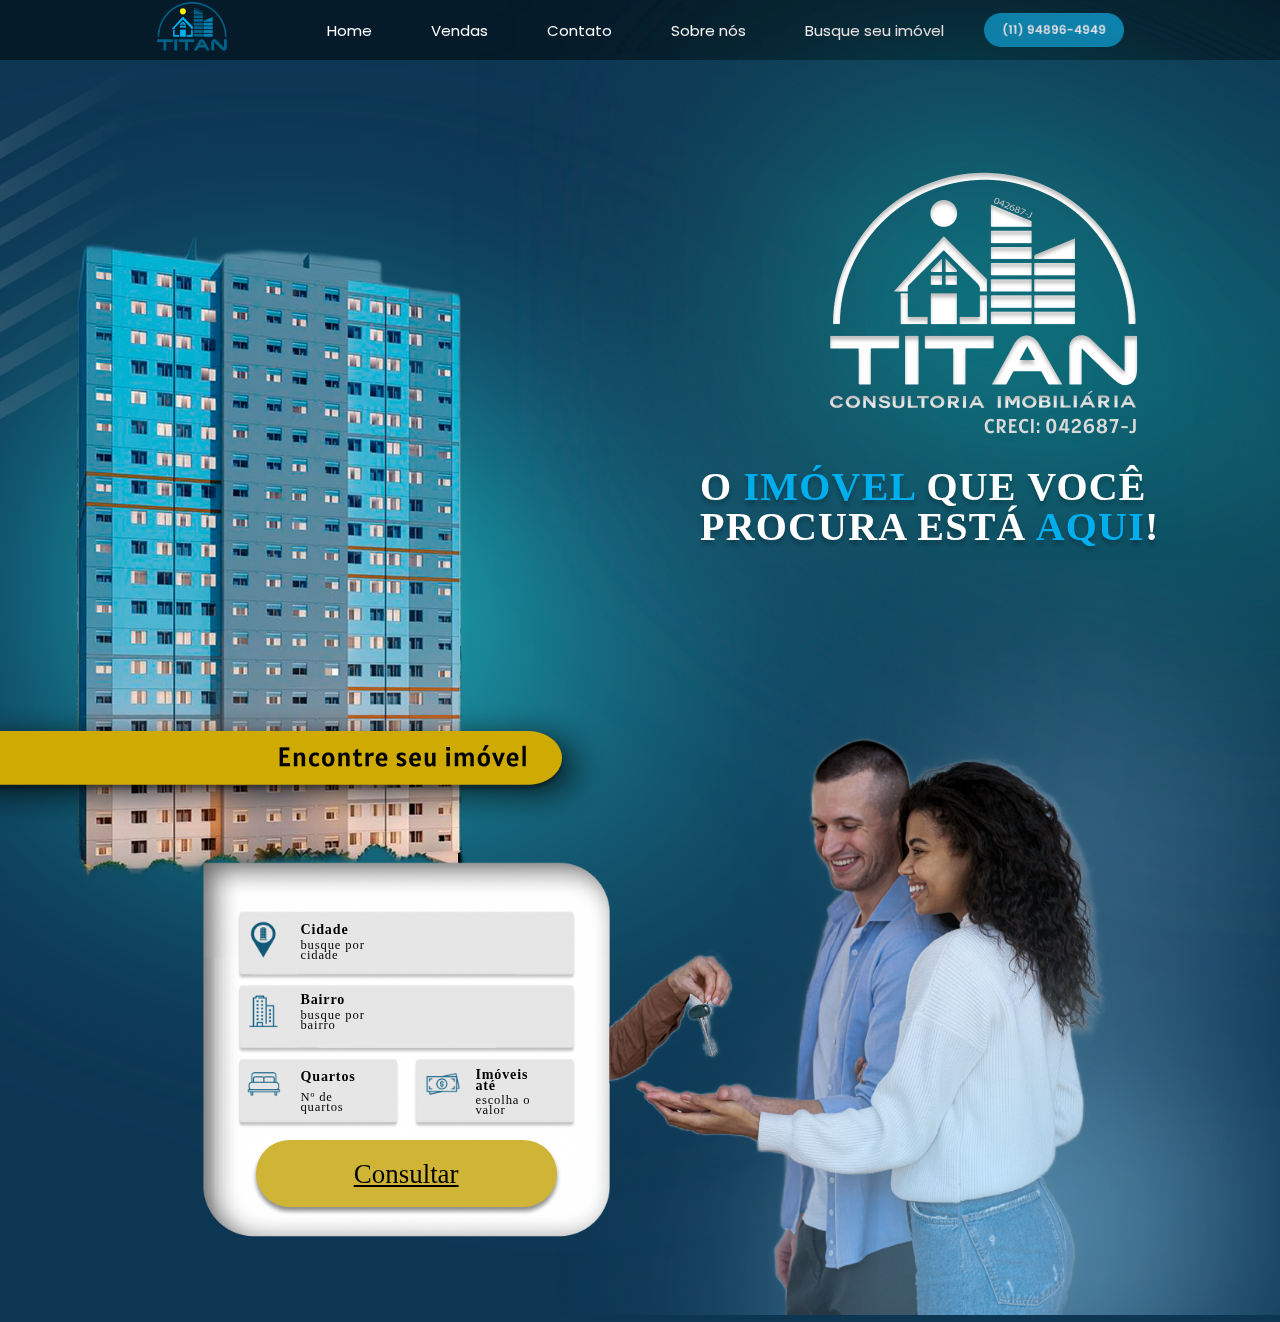
==== index.html @ 80bb3365 "Primeira página, atualização de commit 01" ====
<!DOCTYPE html>
<html lang="pt">
<head>
    <link rel="stylesheet" href="./css/main.css">
    <script src="main.js"></script>
    <meta charset="UTF-8">
    <meta http-equiv="X-UA-Compatible" content="IE=edge">
    <meta name="viewport" content="width=device-width, initial-scale=1.0">
    <title>Titan Consultoria</title>
</head>
<body>


<!-- Inicio do Menu -->
<header>

    <a href="#" class="logo">
        <img src="./img/logo.png" width="70px" />  <!-- simbolo da logo do menu -->
    

    <nav class="menu">
        <a href="#home">Home</a>
        <a href="#vendas">Vendas</a>
        <a href="#contato">Contato</a>
        <a href="#sobre">Sobre nós</a>
        <a href="#busque">Busque seu imóvel</a>
    </nav>
    
    <div>
        <a href='https://api.whatsapp.com/send?phone=5511948964949&text=Ol%C3%A1,%20vim%20atrav%C3%A9s%20do%20site%20de%20im%C3%B3veis,%20poderia%20me%20ajudar%20com%20algo?'>
        <button> <img src="./img/contato.png" width="140px"> </button></a>
    </div> 

</header>
<!-- Fim do Menu -->


<!-- Inicio das Imagens da primeira parte da página -->
<div>
    <a class="pretoblur2">
        <img src="img/Ellipse 62pretoblur.png">
    </a>
    <a class="blur">
        <img src="img/Ellipse 63.png">
    </a>
    <a class="tiras">
        <img src="img/tiras.png">
    </a>
    <a class="blur2">
        <img src="img/Ellipse 63.png">
    </a>
    <a class="predio">
        <img src="img/predio pg 2.png">
    </a>
    <a class="parte1">
        <h1> O <span class="Classe1">Imóvel</span> que você procura está <span class="Classe1">aqui</span>!</h1>
        <img src="img/logoooo.png" />
    </a> 
</div>
<!-- Fim das Imagens da primeira parte da página -->
 

<!-- Inicio da segunda parte da página, painel de "encontre seu imóvel" -->
<div>
    <a class="encontre">
        <img src="img/Retângulo amarelo pg 3 esquerda.png">    <!-- Titulo no retângulo amarelo "Encontre seu imóvel" -->
    </a>
    <a class="pesquisa">
        <img src="img/pesquisa.png" width="1500px">            <!-- Painel branco com as divisórias e a imagem de um casal pegando a chave-->
    </a>
    <h3> <span class="quarto">Quartos</span></h3>              <!-- Textos do painel -->
    <h4> <span class="quantosq">Nº de quartos</span></h4>

    <h3> <span class="dinheiro">Imóveis até</span></h3>
    <h4> <span class="quantosd">escolha o valor</span></h4>

    <h3> <span class="bairro">Bairro</span></h3>
    <h4> <span class="quantosb">busque por bairro</span></h4>

    <h3> <span class="cidade">Cidade</span></h3>
    <h4> <span class="quantosc">busque por cidade</span></h4>
    <div>
        <button>
            <a href="#" img src="img/seta.png" class="seta1"></a>        <!-- Botões de setas do painel para cliclar e aparecer as opções -->
            <a href="#" img src="img/seta.png" class="seta2"></a>
            <a href="#" img src="img/seta.png" class="seta3"></a>
            <a href="#" img src="img/seta.png" class="seta4"></a>
        </button>
    </div>

    <div class="consultar">
        <a href="#Consultar" class="consultarp">Consultar</a>            <!-- Botão consultar -->
    </div>
</div>
<!-- Fim da segunda parte da página, painel de "encontre seu imóvel" -->








</body>       
</html>
---- css/main.css ----
@import url('https://fonts.googleapis.com/css2?family=Poppins&display=swap');


html{
font-size: 62.5%;
overflow-x: hidden;
scroll-behavior: smooth;
scroll-padding-top: 7rem;
}

body {
margin: 0;
padding: 0;
font-family: 'Poppins', sans-serif;
font-size: 16px;
background-color:rgba(13, 54, 83, 1);
}


/* Inico style menu */
header {
/* barra preta menu */
margin: 0px;
width: 100%;
background-color: rgb(0, 0, 0, 0.5);
height: 60px;
display: flex;
align-items:center;
justify-content: center;  /* Centralizar horizontalmente */
}

header .menu .logo img {
/* logo menu */
margin-left: 80px;
display: flex;
align-items: center;
}

header .menu a {
/* palavras do menu */
margin: o 40px;
margin-right: auto;
margin: 10px;
margin-left: 45px;
color: white;
font-size: 15px;
text-decoration: none;
text-align: center;
}

header .menu a:hover {
/* palavras Ficar amarelo ao passar o mouse */
color:var(--blue);
color: rgba(250, 210, 25, 1);
}

button {
/* botões geral */
all: unset;
cursor: pointer;
outline: revert;
transition: 400ms;
}

header button {
/* botão telefone menu */
margin-right: auto;
margin-left: 30px;
display: flex;
align-items: center;
}
/* Fim do style menu */



/* Inicio das Imagens da primeira parte da página  */
h1 {
/* Frase da página 'O imóvel que você procura está aqui' */
position: absolute;
width: 600px;
height: 10px;
left: 700px;
top: 440px;

font-family: 'Radio Canada';
font-style: normal;
font-weight: 700;
font-size: 40px;
line-height: 100%;
/* or 50px */

letter-spacing: 0.03em;
text-transform: uppercase;

color: #FFFFFF;

text-shadow: 0px 4px 4px rgba(0, 0, 0, 0.25);
}

.Classe1 {
/* Letra em azul da frase da página 'O imóvel que você procura está aqui' */
color: rgba(0, 174, 238, 1)
}

.parte1 img {
/* Logo em branco */
position: absolute;
left: 770px;
top: 77px;
}

.pretoblur2 {
/* Blur de fundo */
position: absolute;
width: 300px;
height: 300px;
left: 800px;
top: 150px;
			
background: #01111f;
filter: blur(146.137px);
}

.blur {
/* Blur de fundo */
position: absolute;
width: 300px;
height: 300px;
left: 800px;
top: 150px;
	
background: rgb(215, 239, 255, 0.6);
mix-blend-mode: color-dodge;
filter: blur(146.137px);
}

.blur2 {
/* Blur de fundo */
position: absolute;
width: 350px;
height: 380px;
left: 100px;
top: 400px;
			
background: rgba(166, 218, 255, 0.81);
mix-blend-mode: color-dodge;
filter: blur(146.137px);
}

.predio {
/* Imagem de predio */
position: absolute;
left: .95%;
right: 63.2%;
top: 25%;
bottom: 73.81%;
}

.tiras {
/* 'textura' fundo */
width: 346.77px;
height: 47.62px;
left: 190px;
top: 11px;
}
/* Fim das imagens da primeira parte da página */



/* Inicio da segunda parte da página, painel de "encontre seu imóvel" */
.encontre {
/* Retangulo amarelo com Titulo 'Encontre seu imóvel' */
position: absolute;
width: 681.37px;
height: 53.74px;
left: -22px;
top: 700px;
filter: drop-shadow(0px 4px 4px rgba(0, 0, 0, 0.25));    /* sombra do painel */
}

.pesquisa {
/* Painel de buscar imóveis e foto do casal pegando a chave */
position: absolute;
top: 560px;
left: -100px;
}

.quarto {
/* quartos */
position: absolute;
width: 66.37px;
height: 12px;
left: 300.45px;
top: 1070.88px;

font-family: 'Alatsi';
font-style: normal;
font-weight: 900;
font-size: 14.064px;
line-height: 11px;
/* identical to box height, or 80% */
display: flex;
align-items: center;
letter-spacing: 0.857327px;
color: #000000;
}

.quantosq {
/* Nº de quartos  */
position: absolute;
width: 66.37px;
height: 12px;
left: 300.45px;
top: 1095.88px;

font-family: 'Abel';
font-style: normal;
font-weight: 400;
font-size: 12.622px;
line-height: 10px;
/* or 80% */
display: flex;
align-items: center;
letter-spacing: 0.857327px;
color: #000000;
}

.dinheiro {
/* Imóveis até */
position: absolute;
width: 66.37px;
height: 18px;
left: 475.45px;
top: 1070.88px;

font-family: 'Alatsi';
font-style: normal;
font-weight: 900;
font-size: 14.064px;
line-height: 11px;
/* identical to box height, or 80% */
display: flex;
align-items: center;
letter-spacing: 0.857327px;
color: #000000;
}

.quantosd {
/*  Escolha o valor */
position: absolute;
width: 66.37px;
height: 18px;
left: 475.45px;
top: 1095.88px;
    
font-family: 'Abel';
font-style: normal;
font-weight: 400;
font-size: 12.622px;
line-height: 10px;
/* or 80% */
display: flex;
align-items: center;
letter-spacing: 0.857327px;
color: #000000;
}

.bairro {
/* Bairro */
position: absolute;
width: 66.37px;
height: 18px;
left: 300.45px;
top: 990.88px;
    
font-family: 'Alatsi';
font-style: normal;
font-weight: 900;
font-size: 14.064px;
line-height: 11px;
/* identical to box height, or 80% */
display: flex;
align-items: center;
letter-spacing: 0.857327px;
color: #000000;
}

.quantosb {
/* Busque por bairro */
position: absolute;
width: 66.37px;
height: 18px;
left: 300.45px;
top: 1010.88px;
    
font-family: 'Abel';
font-style: normal;
font-weight: 400;
font-size: 12.622px;
line-height: 10px;
/* or 80% */
display: flex;
align-items: center;
letter-spacing: 0.857327px;
color: #000000;
}

.cidade {
/* Cidade */
position: absolute;
width: 66.37px;
height: 18px;
left: 300.45px;
top: 920.88px;
    
font-family: 'Alatsi';
font-style: normal;
font-weight: 900;
font-size: 14.064px;
line-height: 11px;
/* identical to box height, or 80% */
display: flex;
align-items: center;
letter-spacing: 0.857327px;
color: #000000; 
}

.quantosc {
/* Buscar por cidade */
position: absolute;
width: 66.37px;
height: 18px;
left: 300.45px;
top: 940.88px;
    
font-family: 'Abel';
font-style: normal;
font-weight: 400;
font-size: 12.622px;
line-height: 10px;
 /* or 80% */
display: flex;
align-items: center;
letter-spacing: 0.857327px;
color: #000000;
}

.consultarp {
/* Medidas do botão */
position: absolute;
width: 300.79px;
height: 67.01px;
left: 255.76px;
top: 1140.2px;
    
/* Fonte e posição do texto dentro do botão*/
font-family: 'Alatsi';
font-style: bold;
font-weight: 10;
font-size: 26.9786px;
line-height: 22px;
text-align: center;
display: flex;
justify-content: center;
align-items: center;
    
/* Botão, cor, sombra e borda */
color: #000000;
background: #d0b436;
box-shadow: 0px 4px 4px rgba(0, 0, 0, 0.25), 0px 4px 4px rgba(0, 0, 0, 0.25); 
border-radius: 200px;
}

.seta1 {
/* Botões de setas do painel para cliclar e aparecer as opções*/
position: absolute;
width: 15.12px;
height: 14.5px;
left: 550.14px;
top: 997.5px;
}

.seta2 {
/* Botões de setas do painel para cliclar e aparecer as opções*/
position: absolute;
width: 15.12px;
height: 14.5px;
left: 550.14px;
top: 923.5px;
}

.seta3 {
/* Botões de setas do painel para cliclar e aparecer as opções*/
position: absolute;
width: 15.12px;
height: 14.5px;
left: 550.14px;
top: 1070.5px;
}

.seta4 {
/* Botões de setas do painel para cliclar e aparecer as opções*/
position: absolute;
width: 15.12px;
height: 14.5px;
left: 375.14px;
top: 1070.5px;
}
/* da segunda parte da página, painel de "encontre seu imóvel */
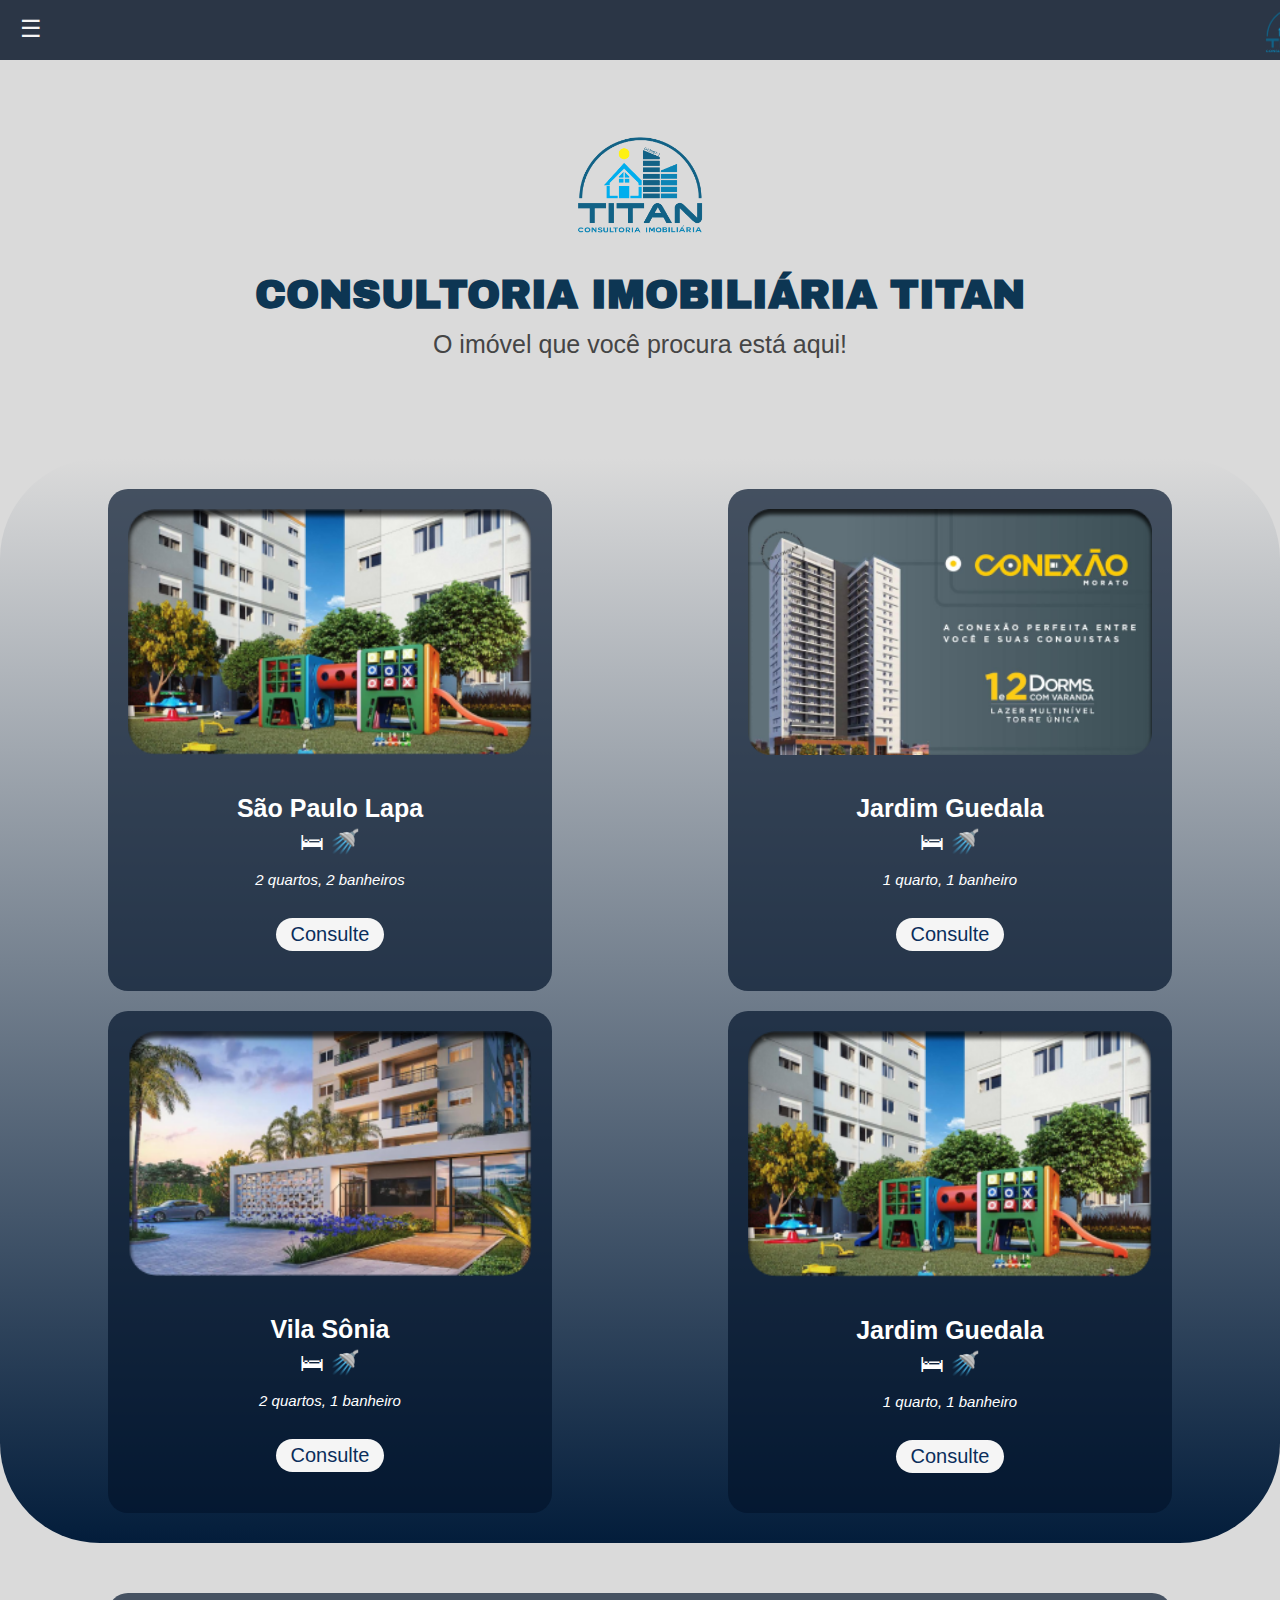
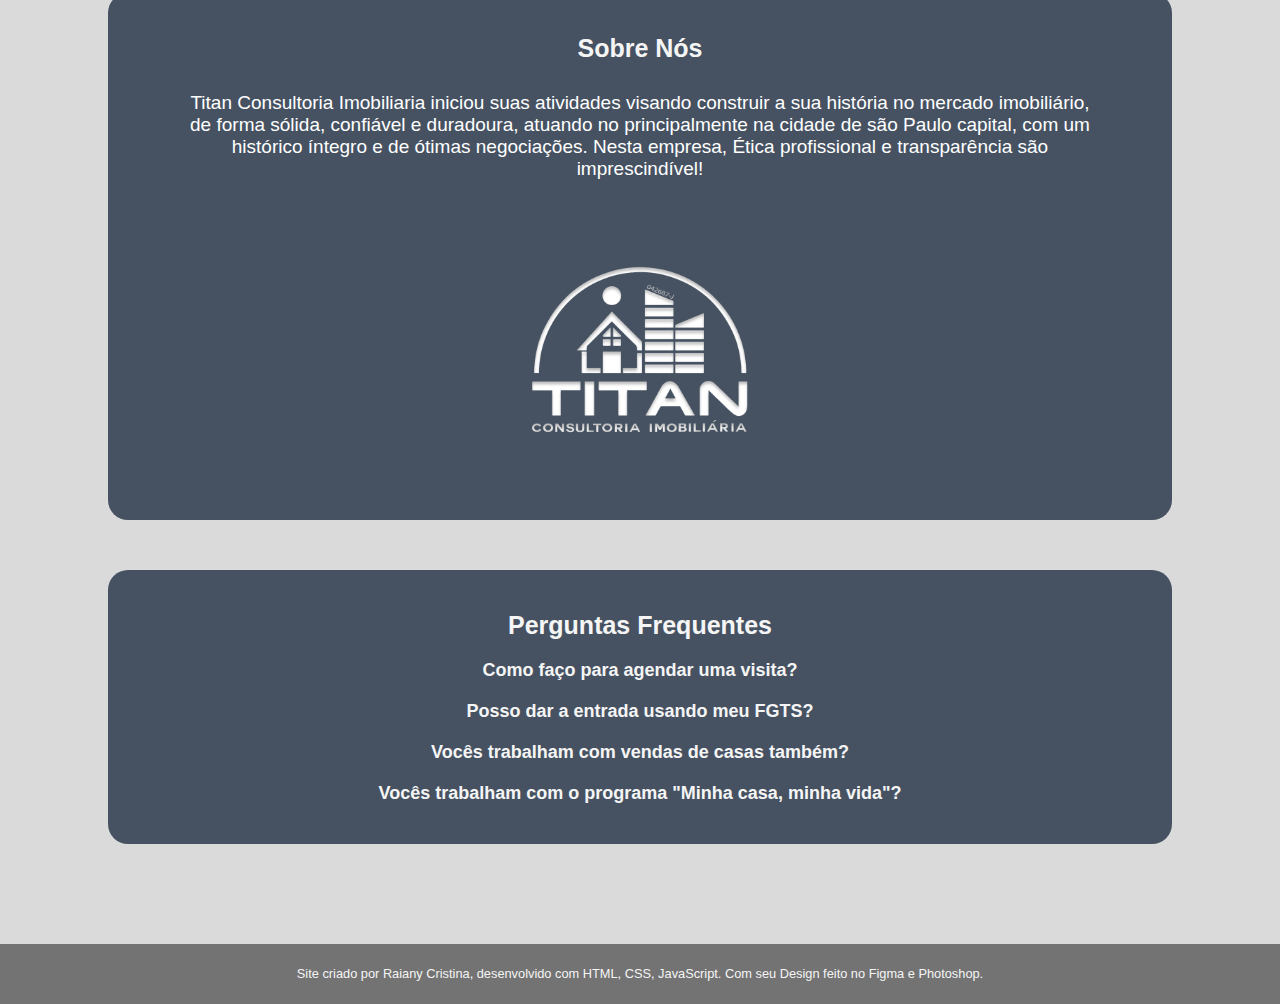
==== commit 481b24fe: "Atualização 2" ====
--- a/index.html
+++ b/index.html
@@ -2,104 +2,96 @@
 <html lang="pt">
 <head>
     <link rel="stylesheet" href="./css/main.css">
-    <script src="main.js"></script>
     <meta charset="UTF-8">
     <meta http-equiv="X-UA-Compatible" content="IE=edge">
     <meta name="viewport" content="width=device-width, initial-scale=1.0">
     <title>Titan Consultoria</title>
 </head>
 <body>
+<div class="overlay" id="overlay"></div>
+<div class="menu-lateral" id="menuLateral">
+    <nav class="menu">
+        <a href="#">Home</a>
+        <a href="vendas.html">Vendas</a>
+        <a href="contato.html">Contato</a>
+        <a href="sobre.html">Sobre nós</a>
+    </nav>
+</div>
+<header>
+    <div class="logo">
+        <img src="./img/logo.png" alt="Logo" />
+    </div>
+    <button class="menu-toggle" id="menuToggle">&#9776;</button>
+</header>
+<main>
+    <div class="principal">
+        <img class="logo2" src="img/logo.png" alt="Logo" />
+        <h1>CONSULTORIA IMOBILIÁRIA TITAN</h1>
+        <p class="paragrafo2">O imóvel que você procura está aqui!</p>
+    </div>
+    <div class="box-lateral">
+    </div>
+    <div class="featured-boxes">
+        <div class="featured-box">
+            <img src="img/foto1.png" alt="São Paulo Lapa" />
+            <h3>São Paulo Lapa</h3>
+            <div class="symbol">&#128719; &#128703;</div>
+            <p>2 quartos, 2 banheiros</p>
+            <button class="consult-button">Consulte</button>
+        </div>
+        <div class="featured-box">
+            <img src="img/foto3.png" alt="Jardim Guedala" />
+            <h3>Jardim Guedala</h3>
+            <div class="symbol">&#128719; &#128703;</div>
+            <p>1 quarto, 1 banheiro</p>
+            <button class="consult-button">Consulte</button>
+        </div>
+        <div class="featured-box">
+            <img src="img/foto2.png" alt="Vila Sônia" />
+            <h3>Vila Sônia</h3>
+            <div class="symbol">&#128719; &#128703;</div>
+            <p>2 quartos, 1 banheiro</p>
+            <button class="consult-button">Consulte</button>
+        </div>
+        <div class="featured-box">
+            <img src="img/foto1.png" alt="Jardim Guedala" />
+            <h3>Jardim Guedala</h3>
+            <div class="symbol">&#128719; &#128703;</div>
+            <p>1 quarto, 1 banheiro</p>
+            <button class="consult-button">Consulte</button>
+        </div>
+    </div>
+    <div class="about-us-box">
+        <h2>Sobre Nós</h2>
+        <div class="about-us-content">
+            <p>Titan Consultoria Imobiliaria iniciou suas atividades visando construir a sua história no mercado imobiliário, de forma sólida, confiável e duradoura, atuando no principalmente na cidade de são Paulo capital, com um histórico íntegro e de ótimas negociações. Nesta empresa, Ética profissional e transparência são imprescindível!</p>
+            <img src="img/logo branco.png" alt="Sobre Nós" />
+        </div>
+    </div>
+    <div class="faq-box">
+        <h2>Perguntas Frequentes</h2>
+        <div class="faq-question">
+            <h3>Como faço para agendar uma visita?</h3>
+            <div class="faq-answer">Para agendar, basta entrar em contato conosco, pelo WhatsApp, email etc. email: raianyoc@gmail.com.</div>
+        </div>
+        <div class="faq-question">
+            <h3>Posso dar a entrada usando meu FGTS?</h3>
+            <div class="faq-answer">Pode sim! Entre em contato com a gente para saber mais.</div>
+        </div>
+        <div class="faq-question">
+            <h3>Vocês trabalham com vendas de casas também?</h3>
+            <div class="faq-answer">Não, trabalhamos apenas com vendas de apartamentos!</div>
+        </div>
+        <div class="faq-question">
+            <h3>Vocês trabalham com o programa "Minha casa, minha vida"?</h3>
+            <div class="faq-answer">Sim! Trabalhamos com este programa por todo estado de São Paulo!</div>
+        </div>
 
-
-<!-- Inicio do Menu -->
-<header>
-
-    <a href="#" class="logo">
-        <img src="./img/logo.png" width="70px" />  <!-- simbolo da logo do menu -->
-    
-
-    <nav class="menu">
-        <a href="#home">Home</a>
-        <a href="#vendas">Vendas</a>
-        <a href="#contato">Contato</a>
-        <a href="#sobre">Sobre nós</a>
-        <a href="#busque">Busque seu imóvel</a>
-    </nav>
-    
-    <div>
-        <a href='https://api.whatsapp.com/send?phone=5511948964949&text=Ol%C3%A1,%20vim%20atrav%C3%A9s%20do%20site%20de%20im%C3%B3veis,%20poderia%20me%20ajudar%20com%20algo?'>
-        <button> <img src="./img/contato.png" width="140px"> </button></a>
     </div> 
-
-</header>
-<!-- Fim do Menu -->
-
-
-<!-- Inicio das Imagens da primeira parte da página -->
-<div>
-    <a class="pretoblur2">
-        <img src="img/Ellipse 62pretoblur.png">
-    </a>
-    <a class="blur">
-        <img src="img/Ellipse 63.png">
-    </a>
-    <a class="tiras">
-        <img src="img/tiras.png">
-    </a>
-    <a class="blur2">
-        <img src="img/Ellipse 63.png">
-    </a>
-    <a class="predio">
-        <img src="img/predio pg 2.png">
-    </a>
-    <a class="parte1">
-        <h1> O <span class="Classe1">Imóvel</span> que você procura está <span class="Classe1">aqui</span>!</h1>
-        <img src="img/logoooo.png" />
-    </a> 
-</div>
-<!-- Fim das Imagens da primeira parte da página -->
- 
-
-<!-- Inicio da segunda parte da página, painel de "encontre seu imóvel" -->
-<div>
-    <a class="encontre">
-        <img src="img/Retângulo amarelo pg 3 esquerda.png">    <!-- Titulo no retângulo amarelo "Encontre seu imóvel" -->
-    </a>
-    <a class="pesquisa">
-        <img src="img/pesquisa.png" width="1500px">            <!-- Painel branco com as divisórias e a imagem de um casal pegando a chave-->
-    </a>
-    <h3> <span class="quarto">Quartos</span></h3>              <!-- Textos do painel -->
-    <h4> <span class="quantosq">Nº de quartos</span></h4>
-
-    <h3> <span class="dinheiro">Imóveis até</span></h3>
-    <h4> <span class="quantosd">escolha o valor</span></h4>
-
-    <h3> <span class="bairro">Bairro</span></h3>
-    <h4> <span class="quantosb">busque por bairro</span></h4>
-
-    <h3> <span class="cidade">Cidade</span></h3>
-    <h4> <span class="quantosc">busque por cidade</span></h4>
-    <div>
-        <button>
-            <a href="#" img src="img/seta.png" class="seta1"></a>        <!-- Botões de setas do painel para cliclar e aparecer as opções -->
-            <a href="#" img src="img/seta.png" class="seta2"></a>
-            <a href="#" img src="img/seta.png" class="seta3"></a>
-            <a href="#" img src="img/seta.png" class="seta4"></a>
-        </button>
-    </div>
-
-    <div class="consultar">
-        <a href="#Consultar" class="consultarp">Consultar</a>            <!-- Botão consultar -->
-    </div>
-</div>
-<!-- Fim da segunda parte da página, painel de "encontre seu imóvel" -->
-
-
-
-
-
-
-
-
-</body>       
+</main>
+<footer>
+    <p>Site criado por Raiany Cristina, desenvolvido com HTML, CSS, JavaScript. Com seu Design feito no Figma e Photoshop.</p>
+</footer>
+<script src="main.js"></script>
+</body>
 </html>--- a/css/main.css
+++ b/css/main.css
@@ -1,409 +1,378 @@
-@import url('https://fonts.googleapis.com/css2?family=Poppins&display=swap');
-
-
-html{
-font-size: 62.5%;
-overflow-x: hidden;
-scroll-behavior: smooth;
-scroll-padding-top: 7rem;
-}
-
+@import url('https://fonts.googleapis.com/css2?family=Archivo+Black&display=swap');
+
+/* Estilos gerais */
 body {
-margin: 0;
-padding: 0;
-font-family: 'Poppins', sans-serif;
-font-size: 16px;
-background-color:rgba(13, 54, 83, 1);
-}
-
-
-/* Inico style menu */
+  margin: 0;
+  padding: 0;
+  font-family: Arial, sans-serif;
+  background-attachment: fixed;
+  background-repeat: no-repeat;
+  background-size: cover;
+  color: #202020;
+  background-color: rgb(218, 218, 218);
+  align-items: center;
+}
+
+
+/* Menu lateral */
+.overlay {
+  position: fixed;
+  top: 0;
+  left: 0;
+  width: 100%;
+  height: 100%;
+  background-color: rgba(0, 0, 0, 0.5);
+  z-index: 100;
+  display: none;
+}
+
+.menu-lateral {
+  position: fixed;
+  top: 0;
+  left: -250px;
+  width: 250px;
+  height: 100%;
+  background-color: rgba(2, 16, 36, 0.813);
+  transition: left 0.3s ease-in-out;
+  z-index: 101;
+}
+
+.menu-lateral .menu {
+  display: flex;
+  flex-direction: column;
+  align-items: center;
+  padding-top: 60px;
+}
+
+.menu-lateral .menu a {
+  font-weight: 200;
+  margin: 10px;
+  color: white;
+  font-size: 18px;
+  text-decoration: none;
+}
+
+.menu a:hover {
+  color: rgba(250, 210, 25, 1);
+}
+/* Fim do menu lateral */
+
+
+
+/* Menu */
 header {
-/* barra preta menu */
-margin: 0px;
-width: 100%;
-background-color: rgb(0, 0, 0, 0.5);
-height: 60px;
-display: flex;
-align-items:center;
-justify-content: center;  /* Centralizar horizontalmente */
-}
-
-header .menu .logo img {
-/* logo menu */
-margin-left: 80px;
-display: flex;
-align-items: center;
+  display: flex;
+  align-items: center;
+  justify-content: space-between;
+  background-color: rgba(2, 16, 36, 0.813);
+  height: 60px;
+  position: relative;
+}
+
+header .logo {
+  display: flex;
+  align-items: center;
+}
+
+header .logo img {
+  width: 70px;
+  height: 70px;
+  margin-left: 1260px;
+}
+
+header .menu {
+  display: flex;
+  flex-direction: column;
+  align-items: center;
+  justify-content: center;
+  flex: 1;
 }
 
 header .menu a {
-/* palavras do menu */
-margin: o 40px;
-margin-right: auto;
-margin: 10px;
-margin-left: 45px;
-color: white;
-font-size: 15px;
-text-decoration: none;
-text-align: center;
-}
-
-header .menu a:hover {
-/* palavras Ficar amarelo ao passar o mouse */
-color:var(--blue);
-color: rgba(250, 210, 25, 1);
-}
-
-button {
-/* botões geral */
-all: unset;
-cursor: pointer;
-outline: revert;
-transition: 400ms;
-}
-
-header button {
-/* botão telefone menu */
-margin-right: auto;
-margin-left: 30px;
-display: flex;
-align-items: center;
-}
-/* Fim do style menu */
-
-
-
-/* Inicio das Imagens da primeira parte da página  */
+  font-weight: 200;
+  margin: 10px;
+  color: white;
+  font-size: 14px;
+  text-decoration: none;
+}
+
+.menu-toggle {
+  all: unset;
+  cursor: pointer;
+  position: absolute;
+  top: 15px;
+  left: 20px;
+  font-size: 24px;
+  z-index: 102;
+  color: #F5F5F5;
+}
+
+
+
+/* Página Inicial */
+.main-content {
+  display: flex;
+  flex-direction: column;
+  align-items: center;
+  justify-content: center;
+  height: calc(100vh - 60px); /* min-height para garantir que o conteúdo ocupe pelo menos a altura da janela */
+}
+
+.logo2 {
+  display: block;
+  margin: auto; /* Centraliza horizontalmente */
+  width: 150px;
+  height: auto;
+  margin-top: 50px; /* Margem superior para centralizar o logo */
+}
+
 h1 {
-/* Frase da página 'O imóvel que você procura está aqui' */
-position: absolute;
-width: 600px;
-height: 10px;
-left: 700px;
-top: 440px;
-
-font-family: 'Radio Canada';
-font-style: normal;
-font-weight: 700;
-font-size: 40px;
-line-height: 100%;
-/* or 50px */
-
-letter-spacing: 0.03em;
-text-transform: uppercase;
-
-color: #FFFFFF;
-
-text-shadow: 0px 4px 4px rgba(0, 0, 0, 0.25);
-}
-
-.Classe1 {
-/* Letra em azul da frase da página 'O imóvel que você procura está aqui' */
-color: rgba(0, 174, 238, 1)
-}
-
-.parte1 img {
-/* Logo em branco */
-position: absolute;
-left: 770px;
-top: 77px;
-}
-
-.pretoblur2 {
-/* Blur de fundo */
-position: absolute;
-width: 300px;
-height: 300px;
-left: 800px;
-top: 150px;
-			
-background: #01111f;
-filter: blur(146.137px);
-}
-
-.blur {
-/* Blur de fundo */
-position: absolute;
-width: 300px;
-height: 300px;
-left: 800px;
-top: 150px;
-	
-background: rgb(215, 239, 255, 0.6);
-mix-blend-mode: color-dodge;
-filter: blur(146.137px);
-}
-
-.blur2 {
-/* Blur de fundo */
-position: absolute;
-width: 350px;
-height: 380px;
-left: 100px;
-top: 400px;
-			
-background: rgba(166, 218, 255, 0.81);
-mix-blend-mode: color-dodge;
-filter: blur(146.137px);
-}
-
-.predio {
-/* Imagem de predio */
-position: absolute;
-left: .95%;
-right: 63.2%;
-top: 25%;
-bottom: 73.81%;
-}
-
-.tiras {
-/* 'textura' fundo */
-width: 346.77px;
-height: 47.62px;
-left: 190px;
-top: 11px;
-}
-/* Fim das imagens da primeira parte da página */
-
-
-
-/* Inicio da segunda parte da página, painel de "encontre seu imóvel" */
-.encontre {
-/* Retangulo amarelo com Titulo 'Encontre seu imóvel' */
-position: absolute;
-width: 681.37px;
-height: 53.74px;
-left: -22px;
-top: 700px;
-filter: drop-shadow(0px 4px 4px rgba(0, 0, 0, 0.25));    /* sombra do painel */
-}
-
-.pesquisa {
-/* Painel de buscar imóveis e foto do casal pegando a chave */
-position: absolute;
-top: 560px;
-left: -100px;
-}
-
-.quarto {
-/* quartos */
-position: absolute;
-width: 66.37px;
-height: 12px;
-left: 300.45px;
-top: 1070.88px;
-
-font-family: 'Alatsi';
-font-style: normal;
-font-weight: 900;
-font-size: 14.064px;
-line-height: 11px;
-/* identical to box height, or 80% */
-display: flex;
-align-items: center;
-letter-spacing: 0.857327px;
-color: #000000;
-}
-
-.quantosq {
-/* Nº de quartos  */
-position: absolute;
-width: 66.37px;
-height: 12px;
-left: 300.45px;
-top: 1095.88px;
-
-font-family: 'Abel';
-font-style: normal;
-font-weight: 400;
-font-size: 12.622px;
-line-height: 10px;
-/* or 80% */
-display: flex;
-align-items: center;
-letter-spacing: 0.857327px;
-color: #000000;
-}
-
-.dinheiro {
-/* Imóveis até */
-position: absolute;
-width: 66.37px;
-height: 18px;
-left: 475.45px;
-top: 1070.88px;
-
-font-family: 'Alatsi';
-font-style: normal;
-font-weight: 900;
-font-size: 14.064px;
-line-height: 11px;
-/* identical to box height, or 80% */
-display: flex;
-align-items: center;
-letter-spacing: 0.857327px;
-color: #000000;
-}
-
-.quantosd {
-/*  Escolha o valor */
-position: absolute;
-width: 66.37px;
-height: 18px;
-left: 475.45px;
-top: 1095.88px;
-    
-font-family: 'Abel';
-font-style: normal;
-font-weight: 400;
-font-size: 12.622px;
-line-height: 10px;
-/* or 80% */
-display: flex;
-align-items: center;
-letter-spacing: 0.857327px;
-color: #000000;
-}
-
-.bairro {
-/* Bairro */
-position: absolute;
-width: 66.37px;
-height: 18px;
-left: 300.45px;
-top: 990.88px;
-    
-font-family: 'Alatsi';
-font-style: normal;
-font-weight: 900;
-font-size: 14.064px;
-line-height: 11px;
-/* identical to box height, or 80% */
-display: flex;
-align-items: center;
-letter-spacing: 0.857327px;
-color: #000000;
-}
-
-.quantosb {
-/* Busque por bairro */
-position: absolute;
-width: 66.37px;
-height: 18px;
-left: 300.45px;
-top: 1010.88px;
-    
-font-family: 'Abel';
-font-style: normal;
-font-weight: 400;
-font-size: 12.622px;
-line-height: 10px;
-/* or 80% */
-display: flex;
-align-items: center;
-letter-spacing: 0.857327px;
-color: #000000;
-}
-
-.cidade {
-/* Cidade */
-position: absolute;
-width: 66.37px;
-height: 18px;
-left: 300.45px;
-top: 920.88px;
-    
-font-family: 'Alatsi';
-font-style: normal;
-font-weight: 900;
-font-size: 14.064px;
-line-height: 11px;
-/* identical to box height, or 80% */
-display: flex;
-align-items: center;
-letter-spacing: 0.857327px;
-color: #000000; 
-}
-
-.quantosc {
-/* Buscar por cidade */
-position: absolute;
-width: 66.37px;
-height: 18px;
-left: 300.45px;
-top: 940.88px;
-    
-font-family: 'Abel';
-font-style: normal;
-font-weight: 400;
-font-size: 12.622px;
-line-height: 10px;
- /* or 80% */
-display: flex;
-align-items: center;
-letter-spacing: 0.857327px;
-color: #000000;
-}
-
-.consultarp {
-/* Medidas do botão */
-position: absolute;
-width: 300.79px;
-height: 67.01px;
-left: 255.76px;
-top: 1140.2px;
-    
-/* Fonte e posição do texto dentro do botão*/
-font-family: 'Alatsi';
-font-style: bold;
-font-weight: 10;
-font-size: 26.9786px;
-line-height: 22px;
-text-align: center;
-display: flex;
-justify-content: center;
-align-items: center;
-    
-/* Botão, cor, sombra e borda */
-color: #000000;
-background: #d0b436;
-box-shadow: 0px 4px 4px rgba(0, 0, 0, 0.25), 0px 4px 4px rgba(0, 0, 0, 0.25); 
-border-radius: 200px;
-}
-
-.seta1 {
-/* Botões de setas do painel para cliclar e aparecer as opções*/
-position: absolute;
-width: 15.12px;
-height: 14.5px;
-left: 550.14px;
-top: 997.5px;
-}
-
-.seta2 {
-/* Botões de setas do painel para cliclar e aparecer as opções*/
-position: absolute;
-width: 15.12px;
-height: 14.5px;
-left: 550.14px;
-top: 923.5px;
-}
-
-.seta3 {
-/* Botões de setas do painel para cliclar e aparecer as opções*/
-position: absolute;
-width: 15.12px;
-height: 14.5px;
-left: 550.14px;
-top: 1070.5px;
-}
-
-.seta4 {
-/* Botões de setas do painel para cliclar e aparecer as opções*/
-position: absolute;
-width: 15.12px;
-height: 14.5px;
-left: 375.14px;
-top: 1070.5px;
-}
-/* da segunda parte da página, painel de "encontre seu imóvel */
+  font-family: 'Archivo Black', Arial, Helvetica, sans-serif;
+  font-weight: 900;
+  font-size: 40px;
+  line-height: 70px;
+  color: rgba(13, 54, 83, 1);
+  margin: 0px;
+  text-align: center;
+}
+
+.paragrafo2 {
+  font-weight: lighter;
+  text-align: center;
+  margin-top: 0px;
+  font-size: 25px;
+  color: rgb(69, 69, 69);
+}
+
+@media (max-width: 1024px) {      /* Responsividade das fotos Maximo de tela 1024px */
+  .logo2 {
+      display: inline-block;
+      margin-left: 0px;
+      margin-right: 0px;
+  }
+}
+
+@media (max-width: 1050px) {     /* Responsividade das fotos Maximo de tela 1050px */
+  .logo2 {
+      display: inline-block;   
+  }
+}
+
+@media (max-width: 480px) {      /* Responsividade das fotos Maximo de tela 480px */
+  .logo2 {
+      display: inline-block;     
+  }
+}
+
+
+/* Caixas em Destaque */
+.featured-boxes {
+  margin-top: 100px;
+  display: flex;
+  flex-wrap: wrap;
+  justify-content: space-between;
+  padding: 20px;
+  background: linear-gradient(to top, #031D3B, rgb(218, 218, 218));
+  background-color: #031D3B;
+  border-radius: 100px;
+}
+
+.featured-box {
+  flex-basis: calc(33.33% - 10px); /* Distribui igualmente em telas maiores */
+  margin-bottom: 20px;
+  background-color: #03152cb0;
+  padding: 20px;
+  margin: 10px;
+  margin-inline-start: auto;
+  margin-inline-end: auto;
+  text-align: center;
+  color: white;
+  border-radius: 20px;
+  
+}
+
+.featured-box img {
+  width: 100%;
+  height: auto;
+  margin-bottom: 10px;
+}
+
+.featured-box h3 {
+  font-size: 25px;
+  margin-bottom: 5px;
+}
+
+.symbol {
+  font-size: 24px;
+  margin-bottom: 5px;
+}
+
+.featured-box p {
+  font-size: 15px;
+  font-style: italic;
+  margin-bottom: 30px;
+}
+
+.consult-button {
+  background-color: #F5F5F5;
+  color: #0B2E5C;
+  border: none;
+  margin-bottom: 20px;
+  padding: 5px 15px;
+  font-size: 20px;
+  font-family: 'Franklin Gothic Medium', 'Arial Narrow', Arial, sans-serif;
+  cursor: pointer;
+  border-radius: 20px;
+}
+
+.box-lateral h2 {
+  font-size: 20px;
+  font-weight: bold;
+  margin-bottom: 10px;
+  text-align: center;
+  color: #202020;
+}
+
+.about-us-box {
+  margin: 50px auto;
+  padding: 20px;
+  background-color: #03152cb0;
+  text-align: center;
+  color: white;
+  border-radius: 20px;
+  max-width: 80%;
+}
+
+.about-us-box h2 {
+  font-size: 25px;
+  margin-bottom: 10px;
+  color: #F5F5F5;
+}
+
+.about-us-content {
+  display: flex;
+  flex-direction: column;
+  align-items: center;
+}
+
+.about-us-content p {
+  font-size: 19px;
+  margin-left: 50px;
+  margin-right: 50px;
+  margin-bottom: 20px;
+}
+
+.about-us-content img {
+  width: 100%;
+  max-width: 300px;
+  height: auto;
+  border-radius: 10px;
+}
+
+.faq-box {
+  margin: 50px auto;
+  padding: 20px;
+  background-color: #03152cb0;
+  text-align: center;
+  color: white;
+  border-radius: 20px;
+  max-width: 80%;
+}
+
+.faq-box h2 {
+  font-size: 25px;
+  margin-bottom: 20px;
+  color: #F5F5F5;
+}
+
+.faq-question {
+  margin-bottom: 20px;
+}
+
+.faq-question h3 {
+  font-size: 18px;
+  margin-bottom: 10px;
+  color: #F5F5F5;
+  cursor: pointer;
+}
+
+.faq-answer {
+  display: none;
+  font-size: 16px;
+  color: #F5F5F5;
+}
+
+
+
+.sales-page {
+  margin: 50px auto;
+  padding: 20px;
+  background-color: #03152cb0;
+  text-align: center;
+  color: white;
+  border-radius: 20px;
+  max-width: 80%;
+}
+
+.sales-page h2 {
+  font-size: 25px;
+  margin-bottom: 10px;
+  color: #F5F5F5;
+}
+
+.sales-gallery {
+  position: relative;
+  display: flex;
+  align-items: center;
+  justify-content: center;
+  margin-top: 20px;
+}
+
+.sales-images {
+  display: flex;
+  align-items: center;
+  justify-content: center;
+  width: 100%;
+  overflow: hidden;
+}
+
+.sales-image {
+  max-width: 100%;
+  max-height: 300px;
+  margin: 0 10px;
+  border-radius: 10px;
+}
+
+.prev-button,
+.next-button {
+  position: absolute;
+  top: 50%;
+  transform: translateY(-50%);
+  background: rgba(255, 255, 255, 0.5);
+  color: #031D3B;
+  border: none;
+  padding: 10px;
+  font-size: 18px;
+  cursor: pointer;
+  border-radius: 50%;
+}
+
+.prev-button {
+  left: 0;
+}
+
+.next-button {
+  right: 0;
+}
+
+
+
+/* Rodapé */
+footer {
+  margin-top: 100px;
+  text-align: center;
+  font-size: 0.8em;
+  padding: 10px;
+  background-color: rgba(0, 0, 0, 0.47);
+  color: #F5F5F5;      
+}